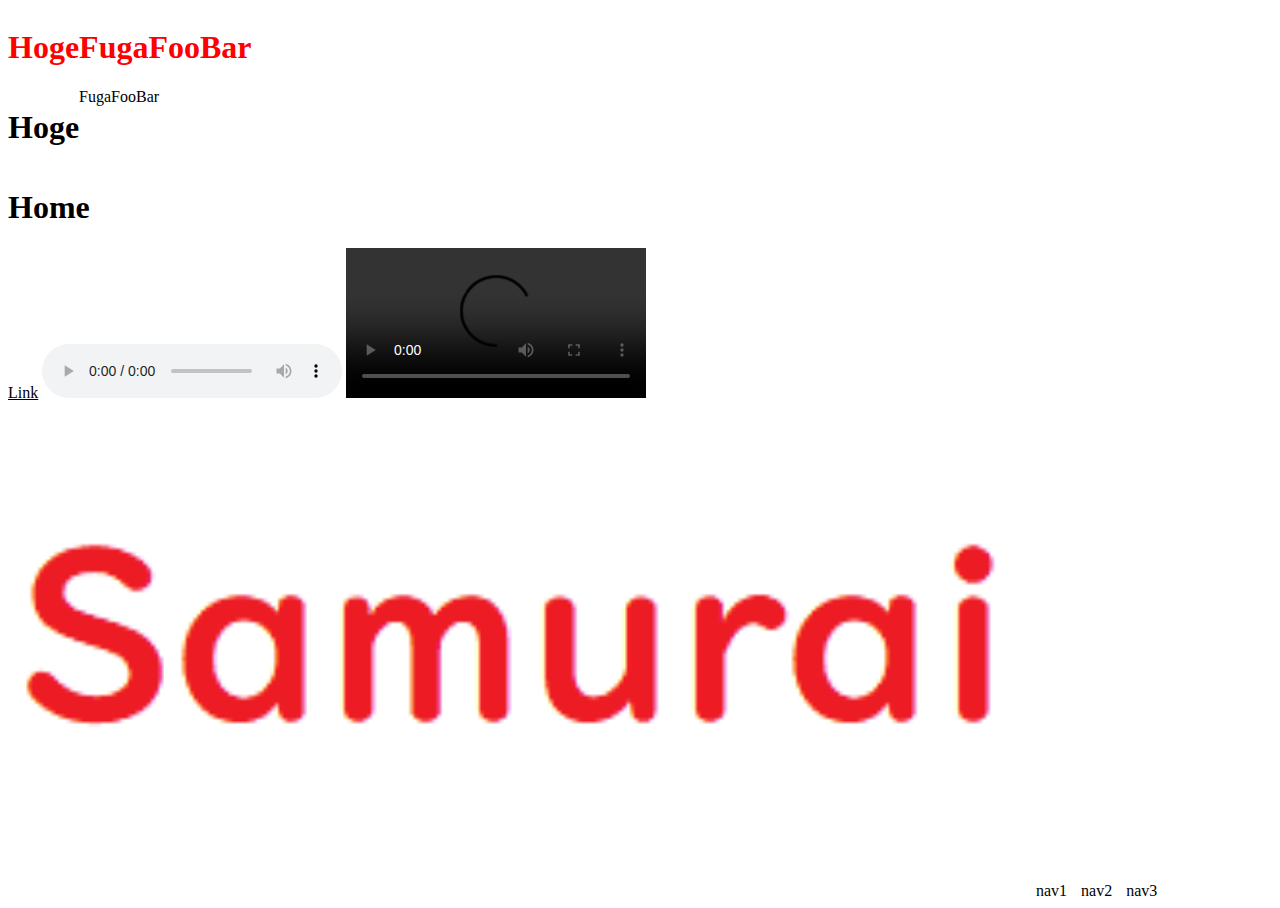
==== index.html @ d2aa3b81 "first commit" ====
<!DOCTYPE html>
<html lang="ja">
  <head>
    <meta charset="UTF-8">
    <title>HTML/CSSの学習</title>
    <style>
        #parent {
            display:flex;
            color: red;
        }
        #sort {
            display: flex;
        }
        #responsive-img {
                height: auto;
                width: 80vw;
            }
      .sort1 {
        display: inline-block;
        margin-right: 10px;
      }
      a:link {
          color: black;
      }
      a:visited {
          color: red;
      }
    </style>
</head>
<body>
    <div id="parent">
        <h1>Hoge</h1>
        <h1>Fuga</h1>
        <h1>Foo</h1>
        <h1>Bar</h1>
    </div>
    <div id="sort">
        <h1>
            Hoge
        </h1>
        <div>
            Fuga
        </div>
        <div>
            Foo
        </div>
        <div>
            Bar
        </div>
    </div>
    <h1>Home</h1>
    <a href="hoge.html">Link</a>
    <audio src="hoge.mp3" controls></audio>
    <video src="hoge.mp4" controls></video>
    <img src="hoge.png" id="responsive-img">
    
  <div class="sort1">
    nav1
  </div>
  <div class="sort1">
    nav2
  </div>
  <div class="sort1">
    nav3
  </div>
</body>
</html>
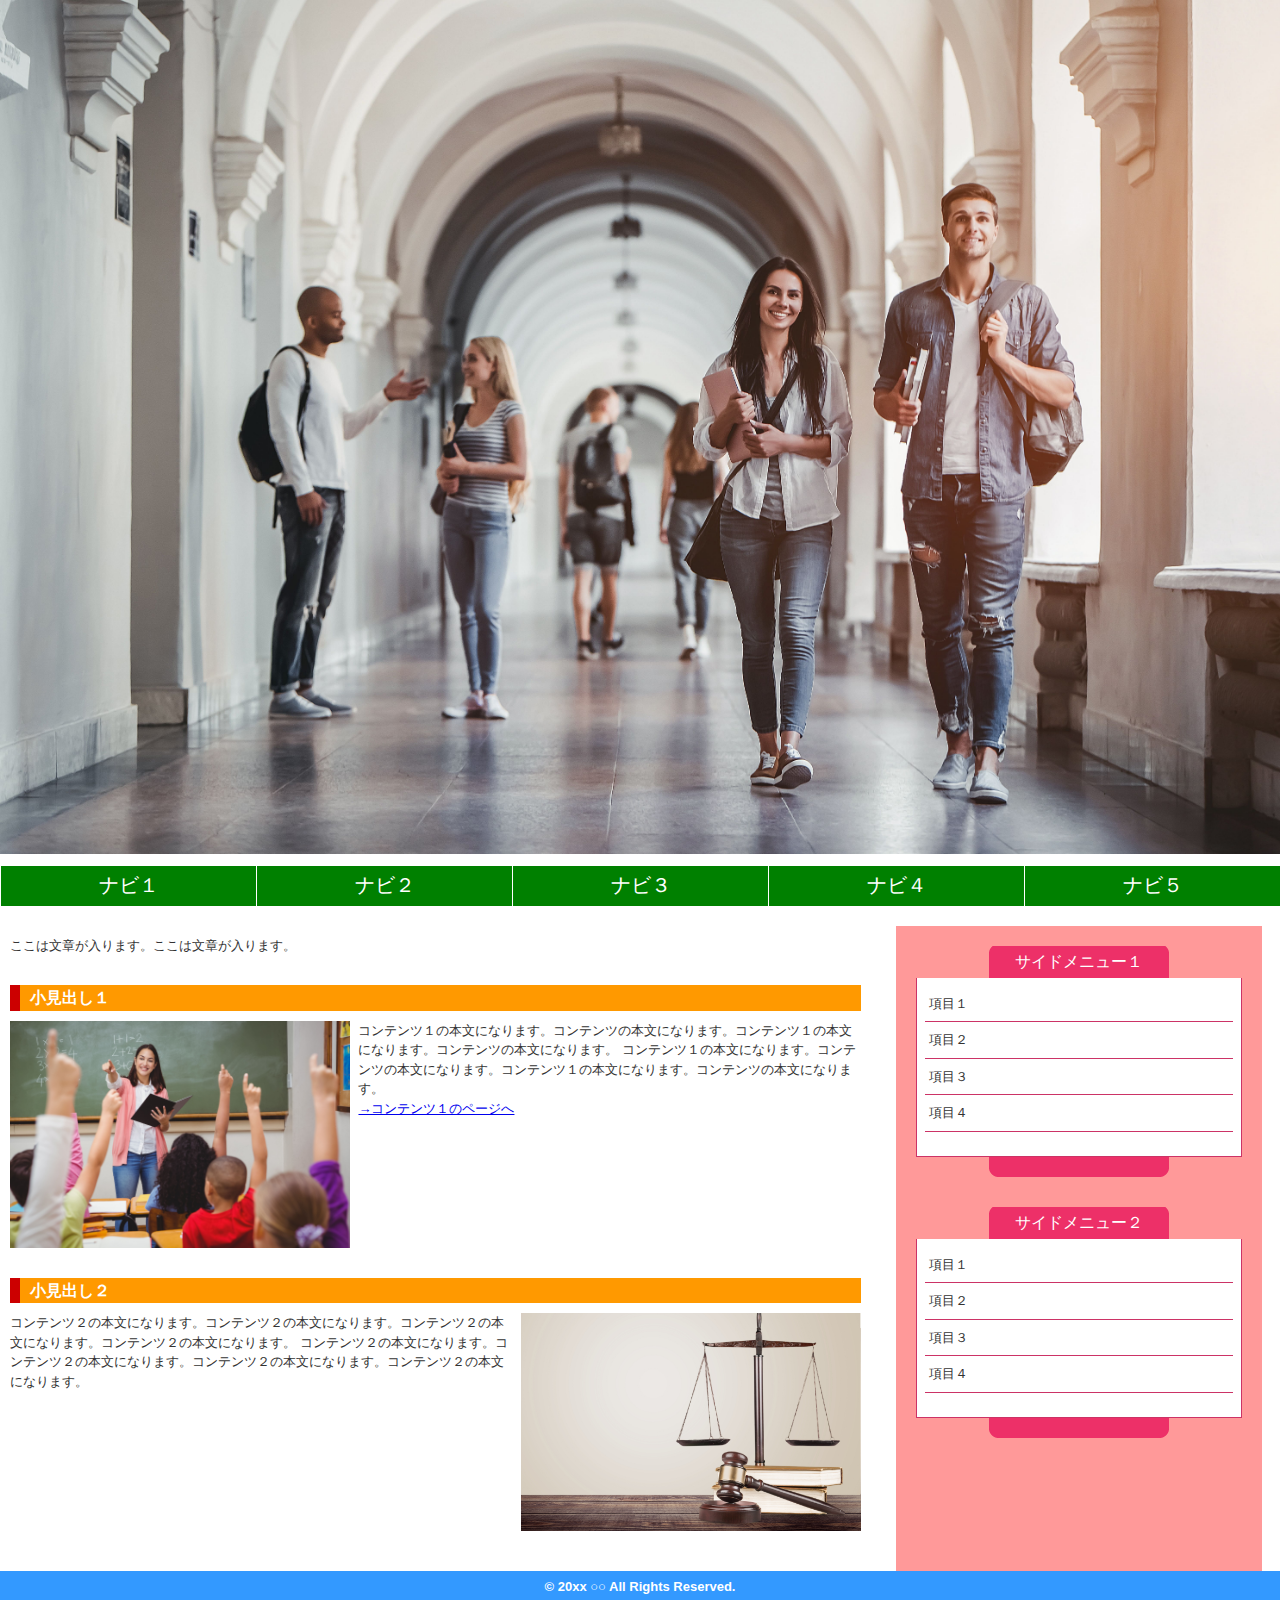
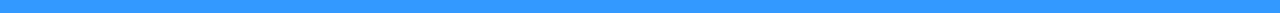
==== commit 7a663ac7: "Rename a file 'index.html'" ====
--- a/index.html
+++ b/index.html
@@ -3,68 +3,73 @@
   <head>
     <meta charset="UTF-8">
     <title>HTML/CSSの学習</title>
-    <style>
-        #parent {
-            display:flex;
-            color: red;
-        }
-        #sort {
-            display: flex;
-        }
-        #responsive-img {
-                height: auto;
-                width: 80vw;
-            }
-      .sort1 {
-        display: inline-block;
-        margin-right: 10px;
-      }
-      a:link {
-          color: black;
-      }
-      a:visited {
-          color: red;
-      }
-    </style>
+    <link rel="stylesheet" href="stylesheet.css">
 </head>
 <body>
-    <div id="parent">
-        <h1>Hoge</h1>
-        <h1>Fuga</h1>
-        <h1>Foo</h1>
-        <h1>Bar</h1>
+  <div id="header">
+    <h1><a href="index.html"><img id="corridor" src="images/corridor.jpg" alt="大学の廊下"　/></a></h1>
+  </div>
+    <div id="wrapper">
+      <div id="nav">
+        <ul>
+          <li><a href="index.html">ナビ１</a></li>
+          <li><a href="#">ナビ２</a></li>
+          <li><a href="#">ナビ３</a></li>
+          <li><a href="#">ナビ４</a></li>
+          <li><a href="#">ナビ５</a></li>
+        </ul>
+      </div>
+      <div id="container">
+        <div id="main">
+          <div class="post">
+            <p>ここは文章が入ります。ここは文章が入ります。</p>
+          </div>
+          <div class="post clearfix">
+            <h2>小見出し１</h2>
+            <img class="left" src="images/classroom.jpg" alt="授業風景"　/>
+            <p>
+              コンテンツ１の本文になります。コンテンツの本文になります。コンテンツ１の本文になります。コンテンツの本文になります。
+              コンテンツ１の本文になります。コンテンツの本文になります。コンテンツ１の本文になります。コンテンツの本文になります。
+            </p>
+            <p><a href="#">→コンテンツ１のページへ</a></p>
+          </div>
+          <div class="post clearfix">
+            <h2>小見出し２</h2>
+            <img class="right" src="images/scale.jpg" alt="天秤"　/>
+            <p>
+              コンテンツ２の本文になります。コンテンツ２の本文になります。コンテンツ２の本文になります。コンテンツ２の本文になります。
+              コンテンツ２の本文になります。コンテンツ２の本文になります。コンテンツ２の本文になります。コンテンツ２の本文になります。
+            </p> 
+        </div>
+      </div>
+      <div id="side">
+        <div class="box">
+          <h2>サイドメニュー１</h2>
+          <div class="boxBody">
+            <ul>
+              <li>項目１</li>
+              <li>項目２</li>
+              <li>項目３</li>
+              <li>項目４</li>
+            </ul>
+          </div>
+        </div>
+        <div class="box">
+          <h2>サイドメニュー２</h2>
+          <div class="boxBody">
+            <ul>
+              <li>項目１</li>
+              <li>項目２</li>
+              <li>項目３</li>
+              <li>項目４</li>
+            </ul>
+            </div>
+          </div>
+        </div>
+      </div>
     </div>
-    <div id="sort">
-        <h1>
-            Hoge
-        </h1>
-        <div>
-            Fuga
-        </div>
-        <div>
-            Foo
-        </div>
-        <div>
-            Bar
-        </div>
+    <div id="footer">
+      <p>&copy; 20xx ○○ All Rights Reserved.</p>
     </div>
-    <h1>Home</h1>
-    <a href="hoge.html">Link</a>
-    <audio src="hoge.mp3" controls></audio>
-    <video src="hoge.mp4" controls></video>
-    <img src="hoge.png" id="responsive-img">
-    
-  <div class="sort1">
-    nav1
-  </div>
-  <div class="sort1">
-    nav2
-  </div>
-  <div class="sort1">
-    nav3
-  </div>
 </body>
-</html>
-
-
-
+</html>--- a/stylesheet.css
+++ b/stylesheet.css
@@ -0,0 +1,190 @@
+@charset "utf-8";
+
+body {
+	margin: 0;
+	padding: 0;
+	font-family: "ヒラギノ角ゴ Pro W3", "Hiragino Kaku Gothic Pro", "メイリオ", Meiryo, Osaka, "ＭＳ Ｐゴシック", "MS PGothic", sans-serif;
+	color: #333;
+	font-size: 13px;
+	line-height: 150%;
+}
+
+/* -------------------- wrapper -------------------- */
+#wrapper {
+	width: 100%;
+	margin: auto;
+	padding: 0px;
+	border: 0px;
+	background-color: #FFF;	
+    top:10px;
+    position: relative;
+}
+/*-------------------header---------------------*/
+#header {
+	width: 100%;
+}
+#header h1 {
+	margin: 0;
+	padding: 0;
+}
+#corridor {
+	width: 100%;
+	height: auto;
+}
+/*------------------footer---------------------------*/
+#footer {
+	clear: both;
+	width: 100;
+	padding:3px 0 3px 0;
+	background: #39F;
+	color: #FFF;
+	font-weight: bold;
+	text-align: center;
+}
+/*------------------nav-----------------------------*/
+#nav {
+	width: 100%;
+}
+#nav ul {
+	display: flex;
+	margin: 0;
+	padding: 0;
+	list-style-type: none;
+}
+#nav ul li{
+	width: 20%;
+	text-align: center;
+}
+#nav ul li a {
+	display: block;
+	height: 20px;
+	margin: 0;
+	padding: 10px;
+	color: #FFF;
+	font-size: 20px;
+	text-decoration: none;
+	background-color: green;
+	border-left: 1px solid white;
+}
+#nav ul li a:hover {
+	filter: drop-shadow(10px 10px 10px black);
+}
+/* -------------------- container -------------------- */
+#container {
+	width: 100%;
+    margin: auto ;
+    padding: auto;
+	padding-top: 20px;
+	clear: both;
+	display: grid;
+	grid-template-columns: 70vw 30vw;
+}
+/* -------------------- main -------------------- */
+#main {
+	width: 95%;
+	padding: 10px 30px 10px 10px;
+}
+#main h2 {
+	margin: 0 0 10px 0;
+	padding: 3px 10px 3px 10px;
+	color: #FFF;
+	font-size: 16px;
+	border-left: solid 10px #C00;
+	background: #F90 url(../images/main_h2.jpg) right top repeat-y;
+}
+#main p {
+	margin: 0;
+	padding: 0;
+}
+#main .post {
+	margin: 0 0 30px 0;
+}
+#main .post img.right {
+	margin: 0 0 0 8px;
+	}
+#main .post img.left {
+	margin: 0 8px 0 0;
+	}
+	
+.right {
+	float: right;
+	width: 40%;
+	height: auto;
+}
+.left {
+	float: left;
+	width: 40%;
+	height: auto;
+}	
+/* -------------------- clearfix -------------------- */
+.clearfix {
+	zoom: 1;
+}
+.clearfix:after{
+	content: ""; 
+	display: block; 
+	clear: both;
+}
+/*-------------------side--------------------*/
+#side{
+	width: 85%;
+	padding: 20px;
+	background-color: #f99;
+}
+#side .box {
+	margin: 0 auto 30px auto;
+	padding: 0 0 20px 0;
+	background: url(images/side_box.png) bottom no-repeat;
+}
+#side .box h2 {
+	margin: 0px;
+	padding: 8px;
+	text-align: center;
+	color: #FFF;
+	font-size: 16px;
+	line-height: 16px;
+	font-weight: normal;
+	background: url(images/side_box_h2.png) center no-repeat;
+}
+#side .box .boxBody {
+	padding: 8px;
+	border-right: solid 1px #c36;
+	border-bottom: solid 1px #c36;
+	border-left: solid 1px #c36;
+	background: #FFF;
+}
+#side .box .boxBody ul {
+	margin: 0 0 16px 0;
+	padding: 0;
+}
+#side .box .boxBody ul li {
+	padding: 8px 0 8px 4px;
+	list-style: none;
+	border-bottom: solid 1px #c36;
+}
+#side .box .boxBody ul li:hover {
+	padding: 8px 0 8px 4px;
+	list-style: none;
+	border-bottom: solid 1px #c36;
+	box-shadow: 0px 4px 4px rgba(0, 0, 0, 0.3);
+}
+
+
+
+
+
+
+
+
+
+
+
+
+
+
+
+
+
+
+
+
